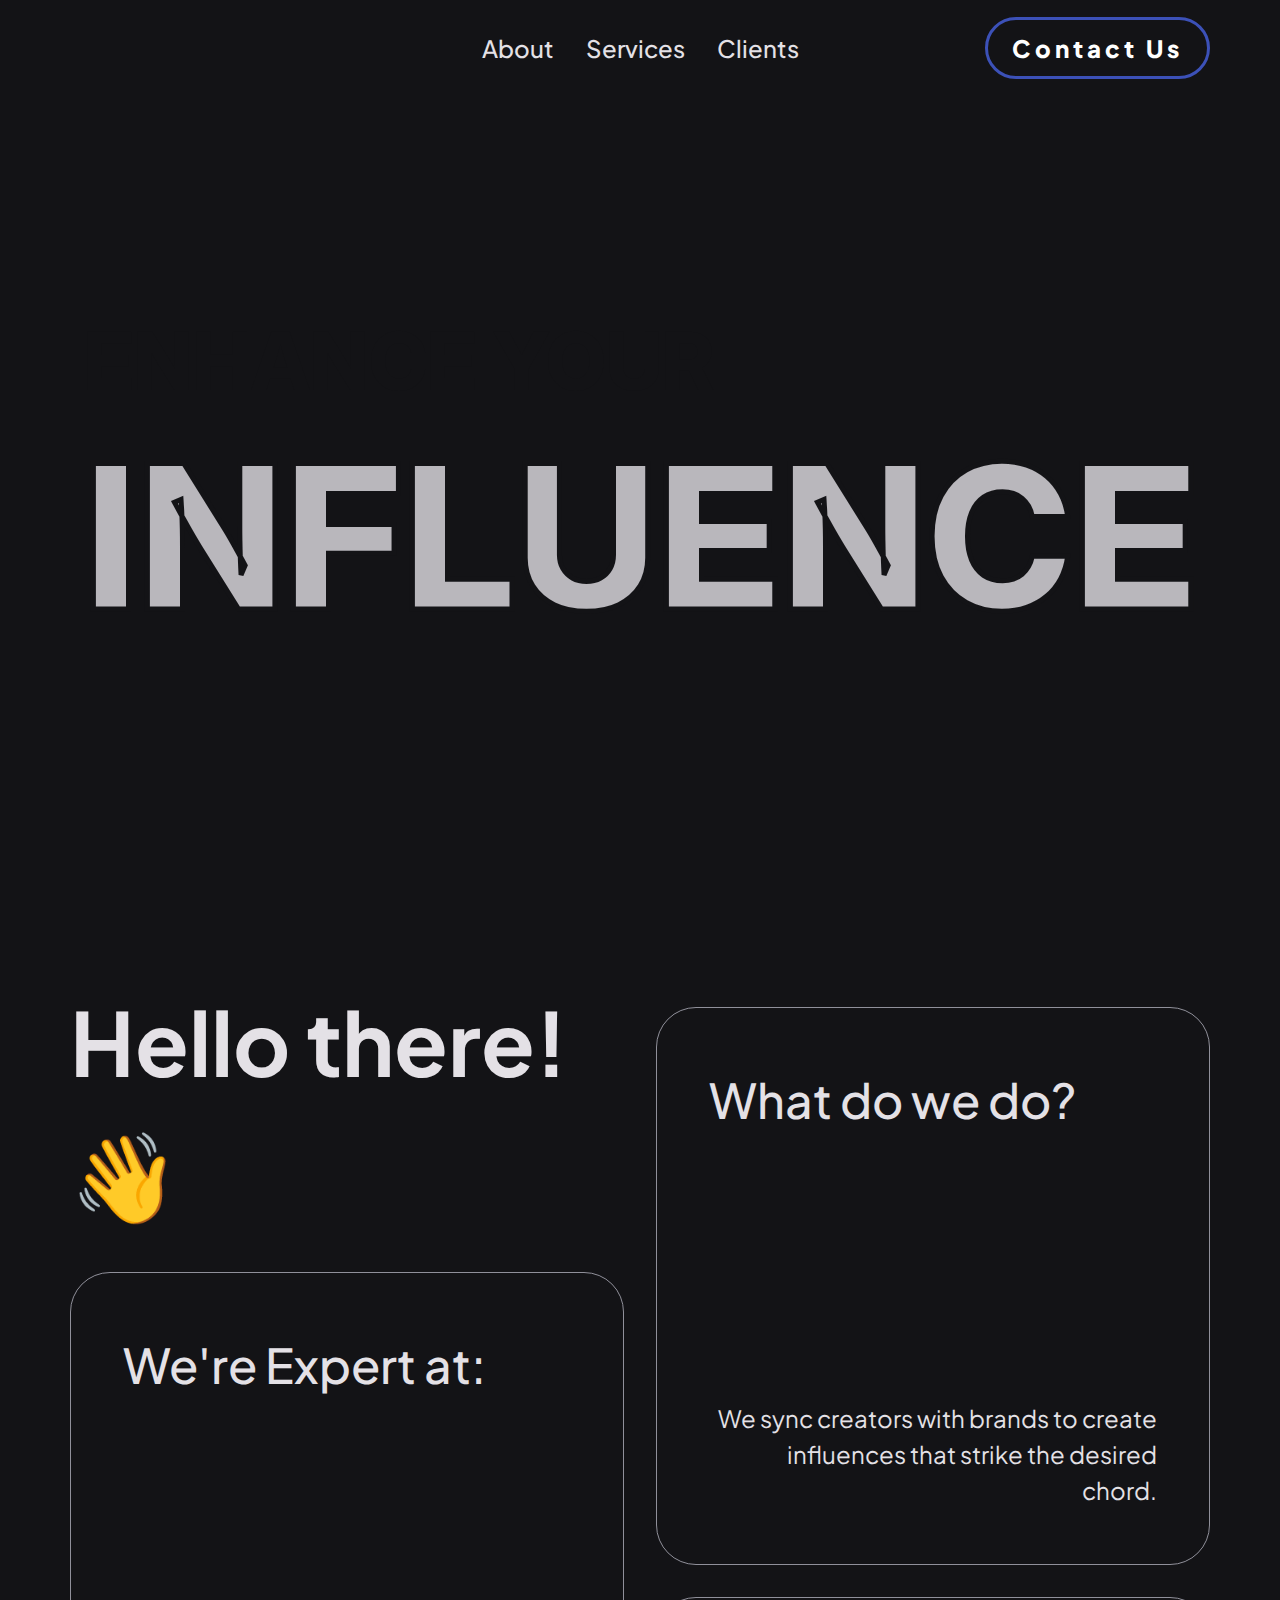
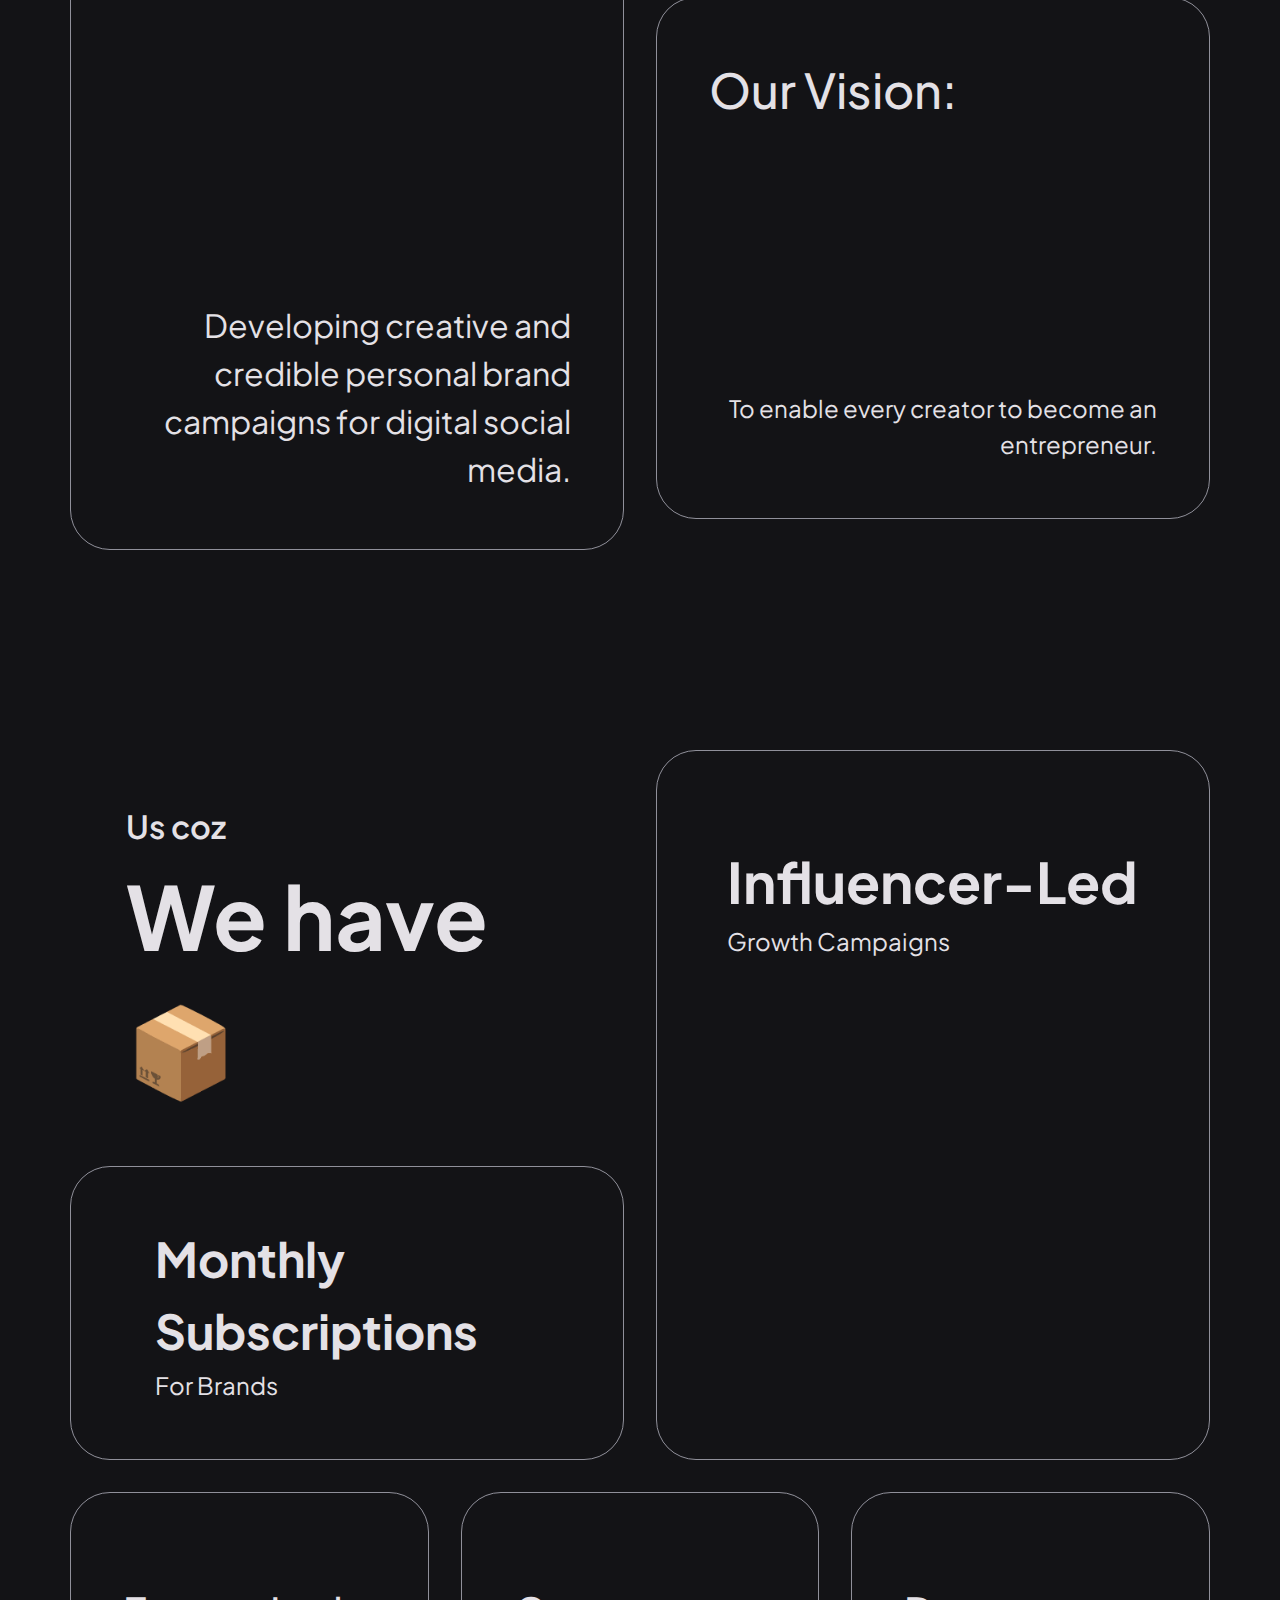
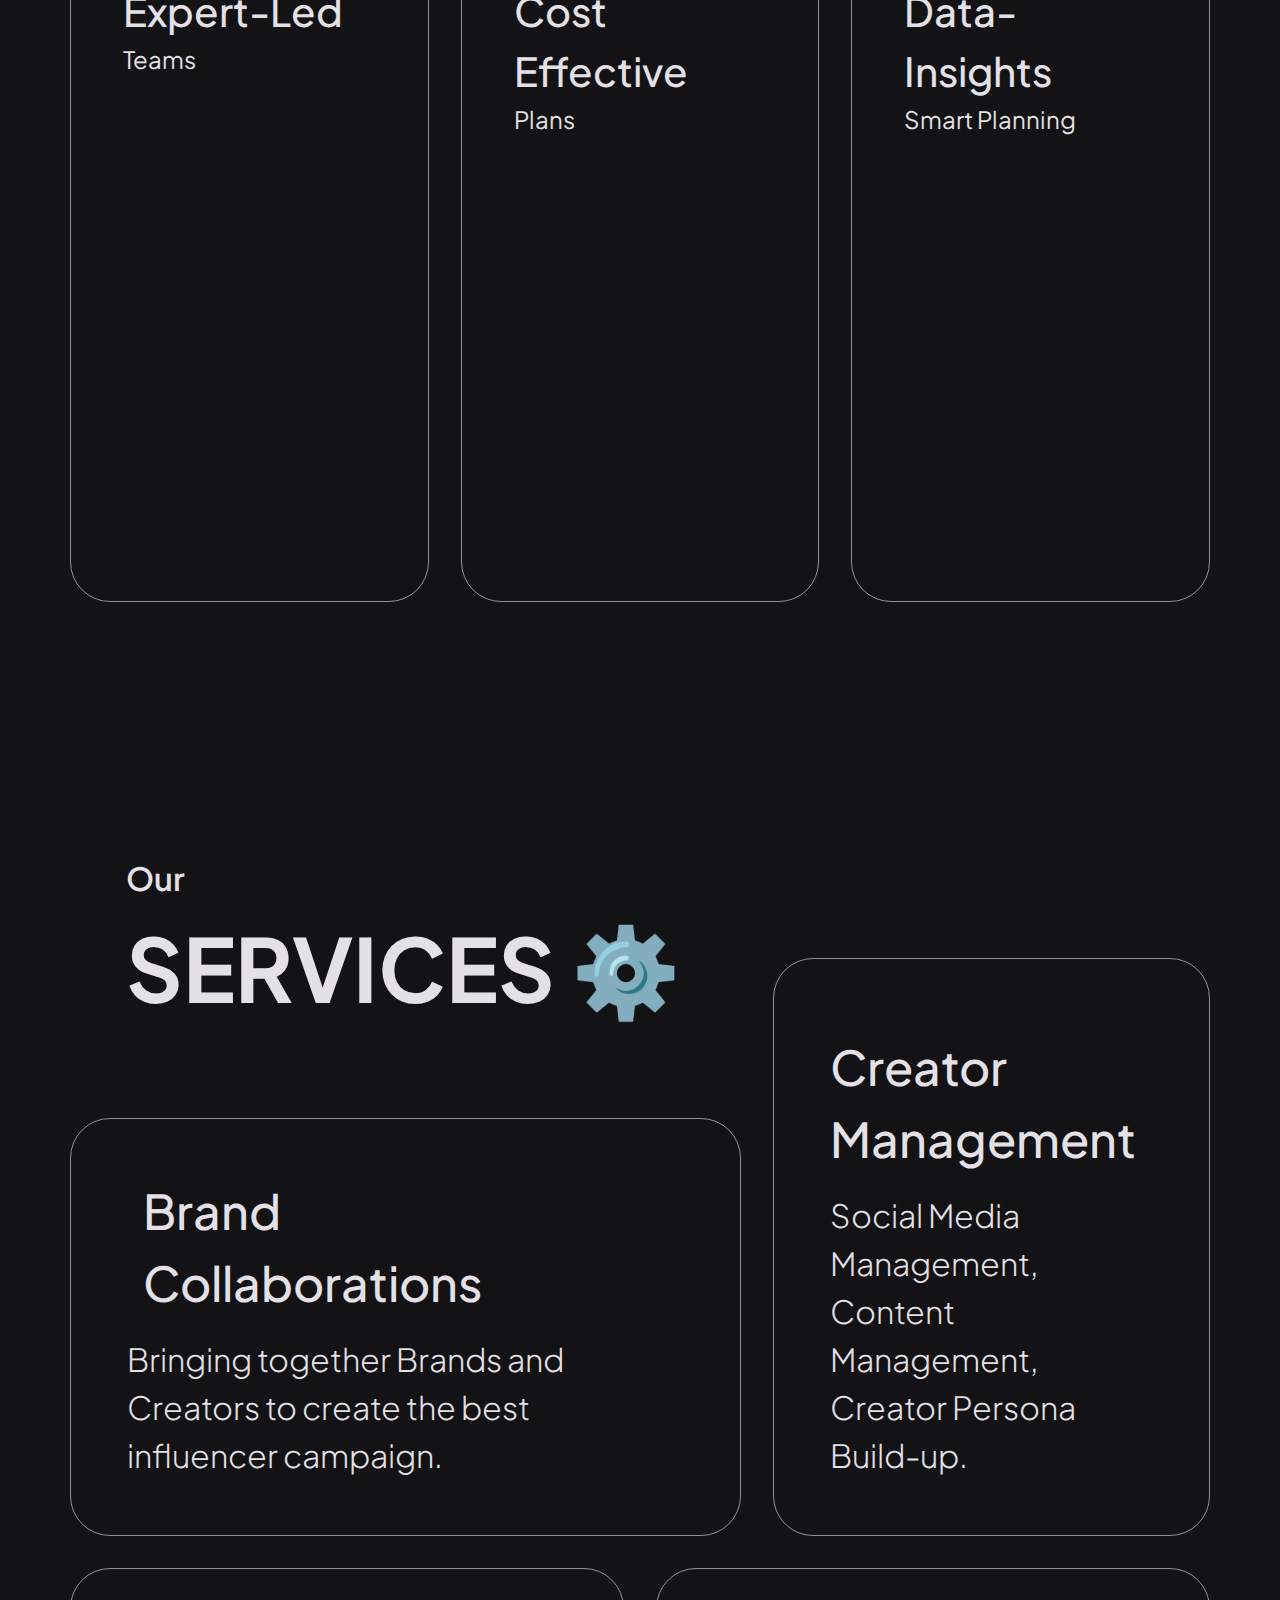
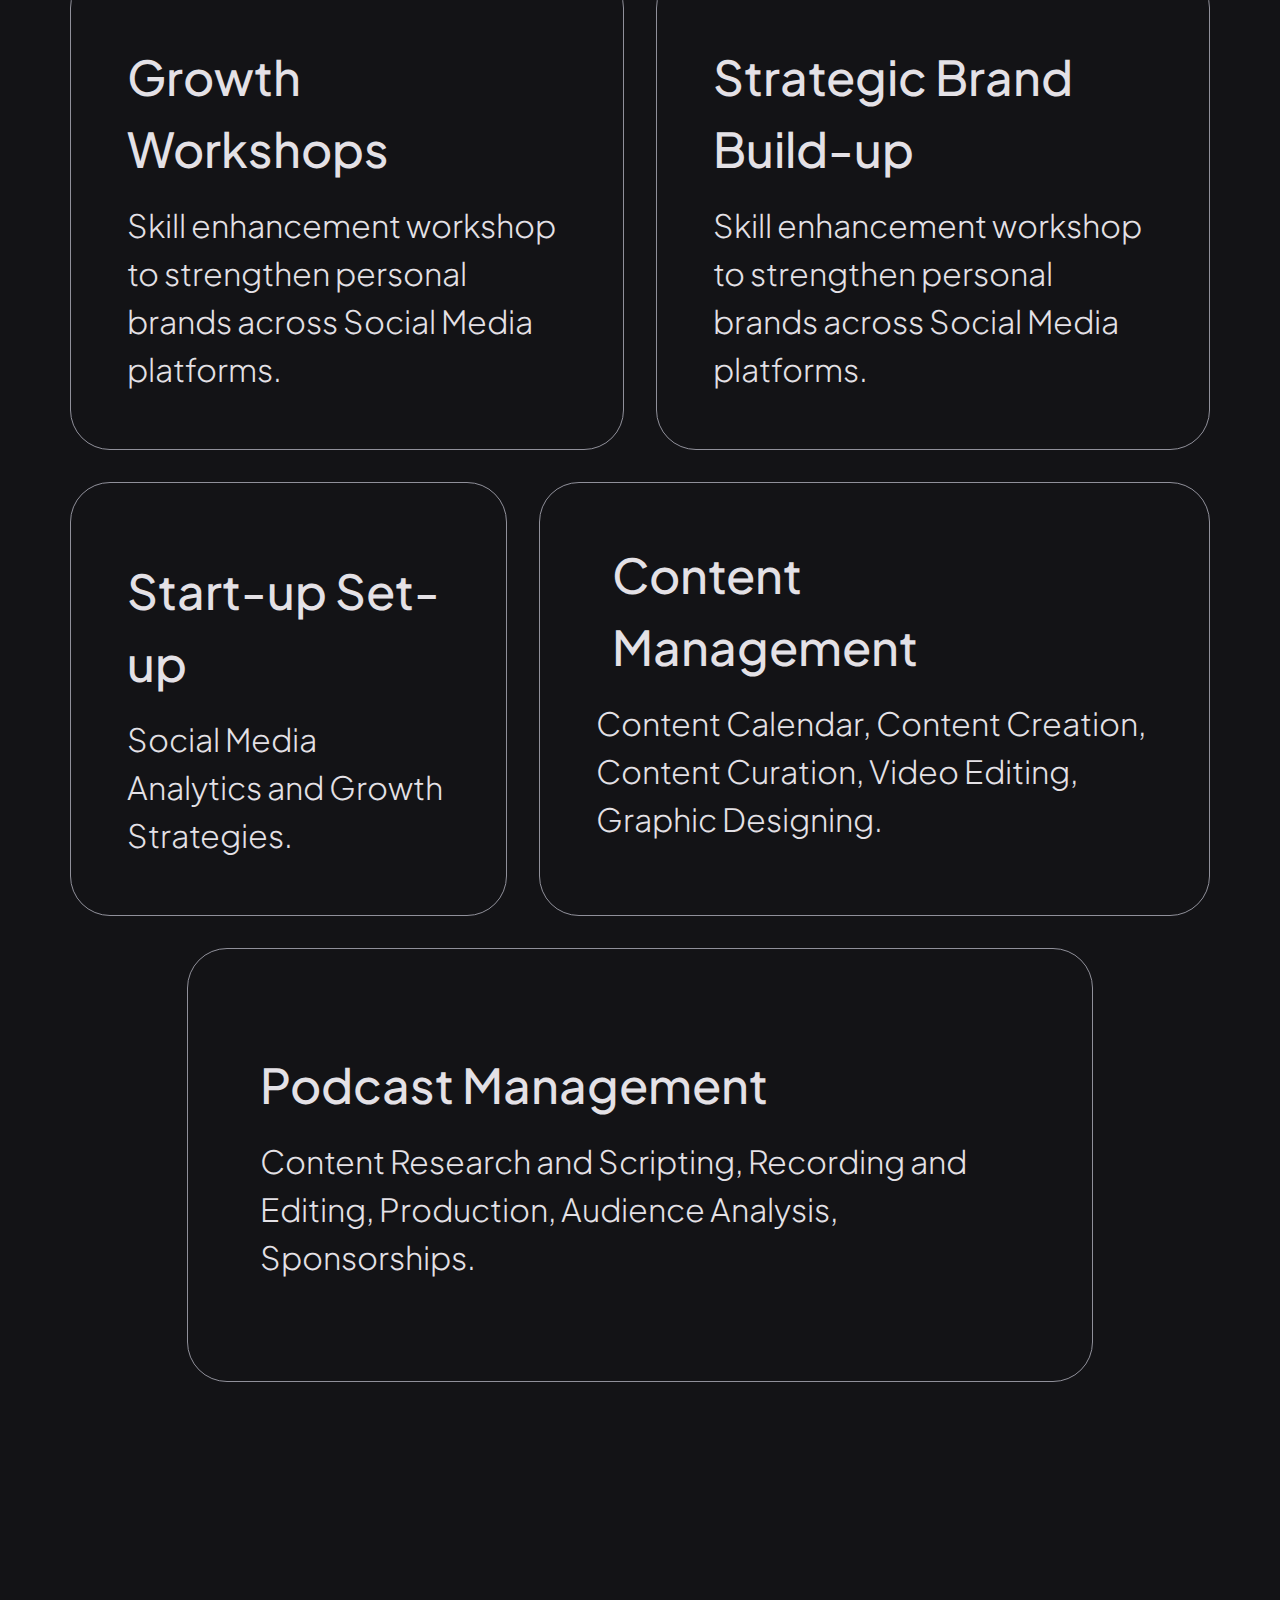
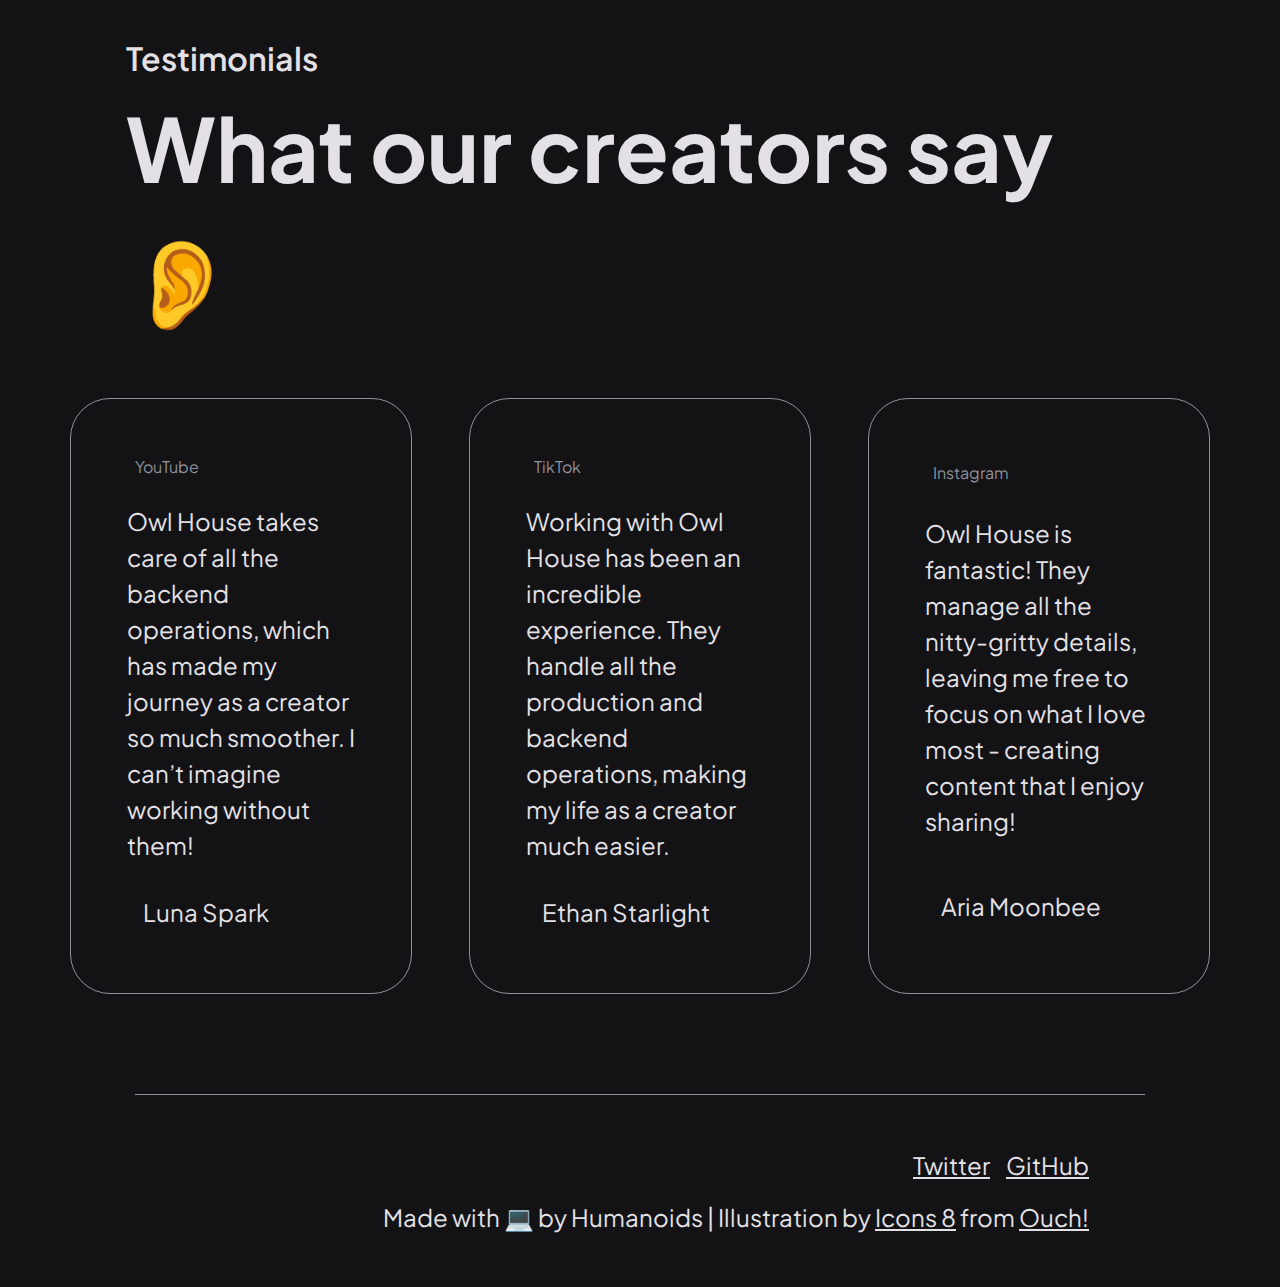
==== index.html @ 89e3c0f2 "more fixes" ====
<!DOCTYPE html>
<html lang="en">

<head>
  <meta charset="UTF-8">
  <meta name="viewport" content="width=device-width, initial-scale=1.0">
  <link rel="preconnect" href="https://fonts.googleapis.com">
  <link rel="preconnect" href="https://fonts.gstatic.com" crossorigin>
  <link href="https://fonts.googleapis.com/css2?family=Inter:wght@800&family=Plus+Jakarta+Sans:wght@200..800&display=swap" rel="stylesheet">
  <link rel="stylesheet" href="style.css">
  <link rel="shortcut icon" href="assets/favicon.png" type="image">
  <title>Owl House Media</title>
</head>

<body>
  <div class="page-container">
    <header>
      <!-- Nav Bar -->
      <nav>
        <section class="wrapper">
          <div class="nav-container">
            <div class="nav-logo-container"><img src="assets/nav-logo.png" alt=""></div>

            <div class="nav-menu-container">
              <p class="nav-menu-item">About</p>
              <p class="nav-menu-item">Services</p>
              <p class="nav-menu-item">Clients</p>
            </div>

            <div class="nav-btn-container">
              <button class="nav-btn type1"><span class="btn-txt">Contact Us</span></button>
            </div>
          </div>
        </section>
      </nav>

      <!-- Hero Section -->
      <div class="hero-wrapper">
        <div class="hero-container">
          <p class="hero-text-overline">ENHANCE YOUR</p>
          <h1 class="hero-text">INFLUENCE</h1>
        </div>
      </div>
    </header>

    <!-- Spacer -->
    <section class="spacer"></section>

    <main>
      <!-- Introduction Section -->
      <section class="wrapper">
        <div class="intro-container">
          <div class="intro-card-column-1">

            <div class="intro-card-wrapper">
              <div class="section-title-wrapper">
                <h2 class="section-heading">Hello there!👋</h2>
              </div>
            </div>

            <div class="intro-card-wrapper">
              <div class="intro-card-container-large">
                <div class="intro-card-heading-wrapper">
                  <h3 class="intro-card-heading">We're Expert at:</h3>
                </div>
                <div class="intro-card-image-wrapper-large"><img src="assets/we-are-expert-at-image.png" alt="" class="intro-card-image"></div>
                <div class="intro-card-text-wrapper">
                  <p class="intro-card-text-large">Developing creative and credible personal brand campaigns for digital social media.</p>
                </div>
              </div>
            </div>
          </div>

          <div class="intro-card-column-2">
            <div class="intro-card-wrapper">
              <div class="intro-card-container">
                <div class="intro-card-heading-wrapper">
                  <h3 class="intro-card-heading">What do we do?</h3>
                </div>
                <div class="intro-card-image-wrapper"><img src="assets/what-do-we-do-image.png" alt="" class="intro-card-image"></div>
                <div class="intro-card-text-wrapper">
                  <p class="intro-card-text">We sync creators with brands to create influences that strike the desired chord.</p>
                </div>
              </div>
            </div>
            <div class="intro-card-wrapper">
              <div class="intro-card-container">
                <div class="intro-card-heading-wrapper">
                  <h3 class="intro-card-heading">Our Vision:</h3>
                </div>
                <div class="intro-card-image-wrapper"><img src="assets/our-vision-image.png" alt="" class="intro-card-image"></div>
                <div class="intro-card-text-wrapper">
                  <p class="intro-card-text">To enable every creator to become an entrepreneur.</p>
                </div>
              </div>
            </div>
          </div>
        </div>
      </section>

      <!-- Spacers -->
      <section class="spacer"></section>
      <section class="spacer"></section>

      <!-- We Provide Section -->
      <section class="wrapper">
        <div class="we-provide-container">
          <div class="we-provide-column">
            <div class="we-provide-card-wrapper" id="we-provide-card-wrapper-1">
              <div class="section-heading-wrapper shw-padding">
                <p class="section-heading-overline">Us coz</p>
                <h2 class="section-heading">We have 📦</h2>
              </div>
            </div>
            <div class="we-provide-card-wrapper" id="we-provide-card-wrapper-2">
              <div class="we-provide-card-container-landscape">
                <div class="we-provide-image-wrapper-small"><img src="assets/calander-image.png" alt=""></div>
                <div class="we-provide-heading-wrapper-landscape">
                  <h3>Monthly <br>Subscriptions</h3>
                  <p>For Brands</p>
                </div>
              </div>
            </div>
          </div>

          <div class="we-provide-card-wrapper" id="we-provide-card-wrapper-3">
            <div class="we-provide-card-container-large">
              <div class="we-provide-image-wrapper-medium"><img src="assets/influencer-led-image.png" alt=""></div>
              <div class="we-provide-heading-wrapper-large">
                <h3 class="we-provide-heading-large">Influencer-Led</h3>
                <p>Growth Campaigns</p>
              </div>
            </div>
          </div>
          <div class="we-provide-card-wrapper" id="we-provide-card-wrapper-4">
            <div class="we-provide-card-container">
              <div class="we-provide-image-wrapper"><img src="assets/expert-led-image.png" alt=""></div>
              <div class="we-provide-heading-wrapper">
                <h3>Expert-Led</h3>
                <p>Teams</p>
              </div>
            </div>
          </div>
          <div class="we-provide-card-wrapper" id="we-provide-card-wrapper-5">
            <div class="we-provide-card-container">
              <div class="we-provide-image-wrapper"><img src="assets/cost-effective-image.png" alt=""></div>
              <div class="we-provide-heading-wrapper">
                <h3>Cost Effective</h3>
                <p>Plans</p>
              </div>
            </div>
          </div>
          <div class="we-provide-card-wrapper" id="we-provide-card-wrapper-6">
            <div class="we-provide-card-container">
              <div class="we-provide-image-wrapper"><img src="assets/data-insights-image.png" alt=""></div>
              <div class="we-provide-heading-wrapper">
                <h3>Data-Insights</h3>
                <p>Smart Planning</p>
              </div>
            </div>
          </div>
        </div>
      </section>

      <!-- Spacer -->
      <section class="spacer"></section>
      <section class="spacer"></section>

      <!-- Services Section -->
      <section class="wrapper">
        <div class="services-container">
          <div class="service-grid-container">

            <div class="grid-item-container-1">

              <div class="section-heading-wrapper shw-padding">
                <p class="section-heading-overline">Our</p>
                <h2 class="section-heading">SERVICES ⚙️</h2>
              </div>

              <div class="service-card-wrapper sc-fit-height">
                <div class="sc-img-heading-wrapper">
                  <div class="service-image-wrapper">
                    <img src="assets/brand-collaborations-image.png" alt="">
                  </div>
                  <h3 class="sc-heading">Brand <br>Collaborations</h3>
                </div>
                <p class="sc-text">Bringing together Brands and Creators to create the best influencer campaign.</p>
              </div>
            </div>

            <div class="grid-item-container-2">
              <div class="service-card-wrapper sc-semi-landscape">
                <div class="service-image-wrapper">
                  <img src="assets/creator-management-image.png" alt="">
                </div>
                <h3 class="sc-heading">Creator <br>Management</h3>
                <p class="sc-text">Social Media Management, Content Management, Creator Persona Build-up.</p>
              </div>
            </div>

            <div class="grid-item-container-3">
              <div class="service-card-wrapper">
                <div class="service-image-wrapper">
                  <img src="assets/growth-workshop-image.png" alt="">
                </div>
                <h3 class="sc-heading">Growth Workshops</h3>
                <p class="sc-text">Skill enhancement workshop to strengthen personal brands across Social Media
                  platforms.</p>
              </div>
            </div>

            <div class="grid-item-container-4">
              <div class="service-card-wrapper">
                <div class="service-image-wrapper">
                  <img src="assets/strategic-brand-image.png" alt="">
                </div>
                <h3 class="sc-heading">Strategic Brand <br>Build-up</h3>
                <p class="sc-text">Skill enhancement workshop to strengthen personal brands across Social Media
                  platforms.</p>
              </div>
            </div>

            <div class="grid-item-container-5">
              <div class="service-card-wrapper">
                <div class="service-image-wrapper">
                  <img src="assets/start-up-set-up-image.png" alt="">
                </div>
                <h3 class="sc-heading">Start-up Set-up</h3>
                <p class="sc-text">Social Media Analytics and Growth Strategies.</p>
              </div>
            </div>

            <div class="grid-item-container-6">
              <div class="service-card-wrapper">
                <div class="sc-img-heading-wrapper">
                  <div class="service-image-wrapper">
                    <img src="assets/content-management-image.png" alt="">
                  </div>
                  <h3 class="sc-heading">Content <br>Management</h3>
                </div>
                <p class="sc-text">Content Calendar, Content Creation, Content Curation, Video Editing, Graphic
                  Designing.</p>
              </div>
            </div>

            <div class="grid-item-container-7">
              <div class="service-card-wrapper sc-landscape-card">
                <div class="service-image-wrapper sc-landscape-grid-item">
                  <img src="assets/podcast-management-image.png" alt="">
                </div>
                <div class="sc-text-wrapper">
                  <h3 class="sc-heading">Podcast Management</h3>
                  <p class="sc-text">Content Research and Scripting, Recording and Editing, Production, Audience
                    Analysis, Sponsorships.</p>
                </div>
              </div>
            </div>

          </div>
        </div>
      </section>

      <!-- Spacer -->
      <section class="spacer"></section>
      <section class="spacer"></section>

      <!-- Testimonials Section -->
      <section class="wrapper">
        <div class="testimonial-container">
          <div class="section-heading-wrapper shw-padding">
            <p class="section-heading-overline">Testimonials</p>
            <h2 class="section-heading">What our creators say 👂</h2>
          </div>

          <div class="testimonial-card-container">

            <div class="testimonial-card-wrapper">
              <div class="testimonial-platform-container">
                <div class="test-plat-img-container">
                  <img src="assets/youtube-icon.png" alt="">
                </div>
                <p>YouTube</p>
              </div>
              <div class="testimonial-text-wrapper">
                <p>Owl House takes care of all the backend operations, which has made my journey as a creator so much smoother. I can’t imagine working without them!</p>
              </div>
              <div class="creator-wrapper">
                <div class="creator-img-wrapper">
                  <img src="assets/luna-image.png" alt="">
                </div>
                <p>Luna Spark</p>
              </div>
            </div>

            <div class="testimonial-card-wrapper">
              <div class="testimonial-platform-container">
                <div class="test-plat-img-container">
                  <img src="assets/tik-tok-icon.png" alt="">
                </div>
                <p>TikTok</p>
              </div>
              <div class="testimonial-text-wrapper">
                <p>Working with Owl House has been an incredible experience. They handle all the production and backend operations, making my life as a creator much easier.</p>
              </div>
              <div class="creator-wrapper">
                <div class="creator-img-wrapper">
                  <img src="assets/eathn-image.png" alt="">
                </div>
                <p>Ethan Starlight</p>
              </div>
            </div>

            <div class="testimonial-card-wrapper">
              <div class="testimonial-platform-container">
                <div class="test-plat-img-container">
                  <img src="assets/instagram-icon.png" alt="">
                </div>
                <p>Instagram</p>
              </div>
              <div class="testimonial-text-wrapper">
                <p>Owl House is fantastic! They manage all the nitty-gritty details, leaving me free to focus on what I love most - creating content that I enjoy sharing!</p>
              </div>
              <div class="creator-wrapper">
                <div class="creator-img-wrapper">
                  <img src="assets/aria-image.png" alt="">
                </div>
                <p>Aria Moonbee</p>
              </div>
            </div>
          </div>
        </div>
      </section>
    </main>

    <!-- Spacer -->
    <section class="spacer"></section>

    <footer>
      <section class="wrapper">
        <div class="footer-container">

          <div class="footer-content">
            <img src="assets/footer-logo.png" alt="">
            <div class="footer-contact">
              <a href="" class="footer-contact-links" target="_blank" rel="noopener">Twitter</a>
              <a href="" class="footer-contact-links" target="_blank" rel="noopener">GitHub</a>
            </div>
          </div>

          <div class="footer-notes">
            <p class="foot-notes-text">Made with 💻 by Humanoids | Illustration by <a href="https://icons8.com/illustrations/author/zD2oqC8lLBBA" class="footer-contact-links" target="_blank" rel="noopener">Icons 8</a> from <a href="https://icons8.com/illustrations" class="footer-contact-links" target="_blank" rel="noopener">Ouch!</a></p>
          </div>

        </div>
      </section>
    </footer>
  </div>
</body>

</html>
---- style.css ----
/* 1. Use a more-intuitive box-sizing model. */
*,
*::before,
*::after {
  box-sizing: border-box;
}

/* 2. Remove default margin and padding */
* {
  margin: 0;
  padding: 0;
}

/* Typographic tweaks!
  3. Add accessible line-height
  4. Improve text rendering
*/
body {
  line-height: 1.5;
  -webkit-font-smoothing: antialiased;
}

/* 5. Improve media defaults */
img,
picture,
video,
canvas,
svg {
  display: block;
  max-width: 100%;
}

/* 6. Remove built-in form typography styles */
input,
button,
textarea,
select {
  font: inherit;
}

/* 7. Avoid text overflows */
p,
h1,
h2,
h3,
h4,
h5,
h6 {
  overflow-wrap: break-word;
}

/* 8. Create a root stacking context */
#root,
#__next {
  isolation: isolate;
}

/* Variable Declaration */
:root {
  --text: #e4e1e6;
  --background: #131316;
  --cardClr: #1b1b1f;
  --outline: #90909a;
  --primary-color: #3c51b8;
}

body {
  display: flex;
  font-family: "Plus Jakarta Sans", system-ui, sans-serif;
  font-optical-sizing: auto;
  font-weight: 400;
  font-size: 1.5rem;
  font-style: normal;
  text-wrap: wrap;
  color: var(--text);
  background-color: var(--background);
}

div,
section {
  display: flex;
  flex-wrap: wrap;
}

.page-container {
  max-width: 1440px;
  flex-direction: column;
  align-content: center;
  margin: 0 auto;
}

.wrapper {
  padding: 0 70px 0 70px;
  width: 100%;
  max-width: 1440px;
  flex-wrap: nowrap;
  justify-content: center;
}

/* Nav Styles */
.nav-container {
  width: 100%;
  height: 96px;
  flex-wrap: nowrap;
  justify-content: space-between;
}

.nav-logo-container {
  width: 100%;
  align-content: center;
}

.nav-menu-container {
  width: 100%;
  justify-content: center;
  align-content: center;
  gap: 32px;
}

.nav-menu-container>p {
  font-weight: 500;
}

.nav-btn-container {
  width: 100%;
  align-content: center;
  justify-content: end;
}

/* nav btn styles and interactions */
.nav-btn {
  padding: 10px 24px 10px 24px;
  position: relative;
  background-color: transparent;
  cursor: pointer;
  border: 3px solid var(--primary-color);
  overflow: hidden;
  border-radius: 50px;
  color: #ffffff;
  transition: all 0.5s ease-in-out;
}

.btn-txt {
  z-index: 1;
  font-weight: 800;
  letter-spacing: 4px;
}

.type1::after {
  content: "";
  position: absolute;
  left: 0;
  top: 0;
  transition: all 0.5s ease-in-out;
  background-color: var(--primary-color);
  border-radius: 30px;
  visibility: hidden;
  height: 10px;
  width: 10px;
  z-index: -1;
}

.nav-btn:hover {
  box-shadow: 1px 1px 200px #252525;
  color: #ffffff;
  border: 3px solid var(--primary-color);
}

.type1:hover::after {
  visibility: visible;
  transform: scale(100) translateX(2px);
}

/* Hero Styles */

.hero-wrapper,
.hero-container {
  width: 100%;
  height: clamp(600px, 950px, calc(100vh - 120px));
}

.hero-wrapper {
  position: relative;
  background-image: url(assets/hero-image.png);
  background-repeat: no-repeat;
}

.hero-container {
  position: absolute;
  align-content: center;
  justify-content: center;
  flex-direction: column;
  text-align: left;
}

.hero-container-img {
  position: absolute;
  justify-content: center;
  align-content: flex-start;
}

.hero-text-overline {
  font-family: "Inter", sans-serif;
  font-optical-sizing: auto;
  font-weight: 800;
  font-style: normal;
  font-variation-settings: "slnt" 0;
  font-size: 5rem;
  line-height: 1.25;
  color: var(--background);
}

.hero-text {
  font-family: "Inter", sans-serif;
  font-optical-sizing: auto;
  font-weight: 800;
  font-style: normal;
  font-variation-settings: "slnt" 0;
  font-size: 12.5rem;
  line-height: 1.25;
  color: rgba(228, 225, 230, 0.8);
  -webkit-text-stroke: 5px var(--background);
}

/* Section Heading Styles */
.section-heading-wrapper {
  flex-direction: column;
}

.shw-padding{
  padding: 52px 56px;
}

.section-heading-overline {
  font-size: 2rem;
  font-weight: 600;
}

.section-heading {
  font-size: 5.5rem;
  font-weight: 700;
}

/* Spacer Styles */
.spacer {
  width: 100%;
  height: 6.25rem;
}

/* Intro Cards */
.intro-container {
  display: grid;
  width: 100%;
  grid-template-columns: repeat(2, 1fr);
  gap: 32px;
}

.intro-card-column-1 {
  flex-direction: column;
  justify-content: flex-end;
  gap: 32px;
}

.intro-card-column-2 {
  flex-direction: column;
  justify-content: center;
  gap: 32px;
}

.intro-card-container {
  flex-direction: column;
  align-items: center;
  padding: 56px 52px;
  border-radius: 40px;
  border: 1px solid var(--outline);
  gap: 32px;
}

.intro-card-heading {
  font-size: 3rem;
  font-weight: 500;
}

.intro-card-image-wrapper {
  width: 306px;
  height: 200px;
}

.intro-card-heading-wrapper {
  width: 100%;
}

.intro-card-text {
  text-align: end;
}

.intro-card-container-large {
  flex-direction: column;
  align-items: center;
  padding: 56px 52px;
  border-radius: 40px;
  border: 1px solid var(--outline);
  gap: 100px;
}

.intro-card-image-wrapper-large {
  width: 306px;
  height: 300px;
}

.intro-card-text-large {
  font-size: 2rem;
  text-align: end;
}

/* We Provide Sections */

.we-provide-container {
  display: grid;
  grid-template-columns: repeat(6, 1fr);
  grid-template-rows: repeat(2, 1fr);
  gap: 32px;
}

.we-provide-column {
  grid-column: 1/4;
  grid-row: 1/2;
}

#we-provide-card-wrapper-3 {
  grid-column: 4/7;
  grid-row: 1/2;
}

#we-provide-card-wrapper-4 {
  grid-column: 1/3;
  grid-row: 2/3;
}

#we-provide-card-wrapper-5 {
  grid-column: 3/5;
  grid-row: 2/3;
}

#we-provide-card-wrapper-6 {
  grid-column: 5/7;
  grid-row: 2/3;
}

.we-provide-card-wrapper {
  width: 100%;
}

.we-provide-card-container {
  width: 100%;
  flex-direction: column;
  align-items: flex-start;
  padding: 56px 52px;
  border-radius: 40px;
  border: 1px solid var(--outline);
  gap: 32px;
}

.we-provide-card-container-large {
  width: 100%;
  flex-direction: column;
  align-items: center;
  padding: 56px 52px;
  border-radius: 40px;
  border: 1px solid var(--outline);
  gap: 32px;
}
.we-provide-heading-large {
  font-size: 3.5rem;
}

.we-provide-card-container-landscape {
  width: 100%;
  align-items: center;
  padding: 56px 52px;
  border-radius: 40px;
  border: 1px solid var(--outline);
  gap: 32px;
}

.we-provide-image-wrapper {
  width: 100%;
  justify-content: center;
}

.we-provide-heading-wrapper {
  flex-direction: column;
}

.we-provide-heading-wrapper>h3 {
  font-size: 2.5rem;
  font-weight: 500;
}

.we-provide-heading-wrapper-landscape {
  flex-direction: column;
}

.we-provide-heading-wrapper-landscape>h3 {
  font-size: 3rem;
}

.we-provide-heading-wrapper-landscape {
  flex-direction: column;
}

.we-provide-heading-wrapper-large {
  flex-direction: column;
}

.service-grid-container {
  display: grid;
  width: 100%;
  grid-template-columns: repeat(10, 1fr);
  grid-template-rows: repeat(4, auto);
  gap: 32px;
}

.grid-item-container-1 {
  grid-column: 1 / 7;
  grid-row: 1/2;
  gap: 32px;
  align-content: flex-end;
}

.grid-item-container-2 {
  grid-column: 7/11;
  grid-row: 1/2;
  align-content: flex-end;
}

.grid-item-container-3 {
  grid-column: 1/6;
  grid-row: 2/3;
}

.grid-item-container-4 {
  grid-column: 6/11;
  grid-row: 2/3;
}

.grid-item-container-5 {
  grid-column: 1/5;
  grid-row: 3/4;
}

.grid-item-container-6 {
  grid-column: 5/11;
  grid-row: 3/4;
}

.grid-item-container-7 {
  grid-column: 2/10;
  grid-row: 4/5;
  width: 100%;
}

.service-card-wrapper {
  flex-direction: column;
  padding: 56px;
  border: 1px solid var(--outline);
  border-radius: 40px;
  gap: 16px;
}

.sc-fit-height {
  height: max-content;
}

.sc-landscape-card {
  display: grid;
  grid-template-columns: repeat(2, auto);
  align-items: center;
  padding: 100px 56px;
}

.sc-landscape-grid-item{
  width: max-content;
  max-height: 250px;
  display: flex;
}

.sc-img-heading-wrapper {
  gap: 16px;
  align-items: flex-end;
}

.sc-text-wrapper {
  flex-grow: 1;
  gap: 16px;
}

.sc-heading {
  font-size: 3rem;
  font-weight: 500;
}

.sc-text {
  font-size: 2rem;
  font-weight: 300;
}

/* Testimonials */
.testimonial-card-container {
  justify-content: space-between;
}

.testimonial-card-wrapper {
  width: 30%;
  padding: 56px;
  border: 1px solid var(--outline);
  border-radius: 40px;
  gap: 24px;
}

.testimonial-platform-container {
  align-items: center;
  gap: 8px;
}

.testimonial-platform-container > p {
  font-size: 1rem;
  color: var(--outline);
}

.test-plat-img-container {
  height: 20px;
}

.creator-wrapper {
  align-items: center;
  gap: 16px;
}

.creator-img-wrapper {
  height: 50px;
}

/* Footer */
.footer-container {
  padding: 52px 56px;
  border-top: 1px solid var(--outline);
  gap: 16px;
}

.footer-content {
  width: 100%;
  justify-content: space-between;
  align-items: center;
}

.footer-contact {
  gap: 16px;
}

.footer-contact-links {
  font-size: 1.5rem;
  color: var(--text);
}

.footer-notes {
  width: 100%;
  justify-content: flex-end;
}

.footer-notes-text {
  font-size: 1rem;
}
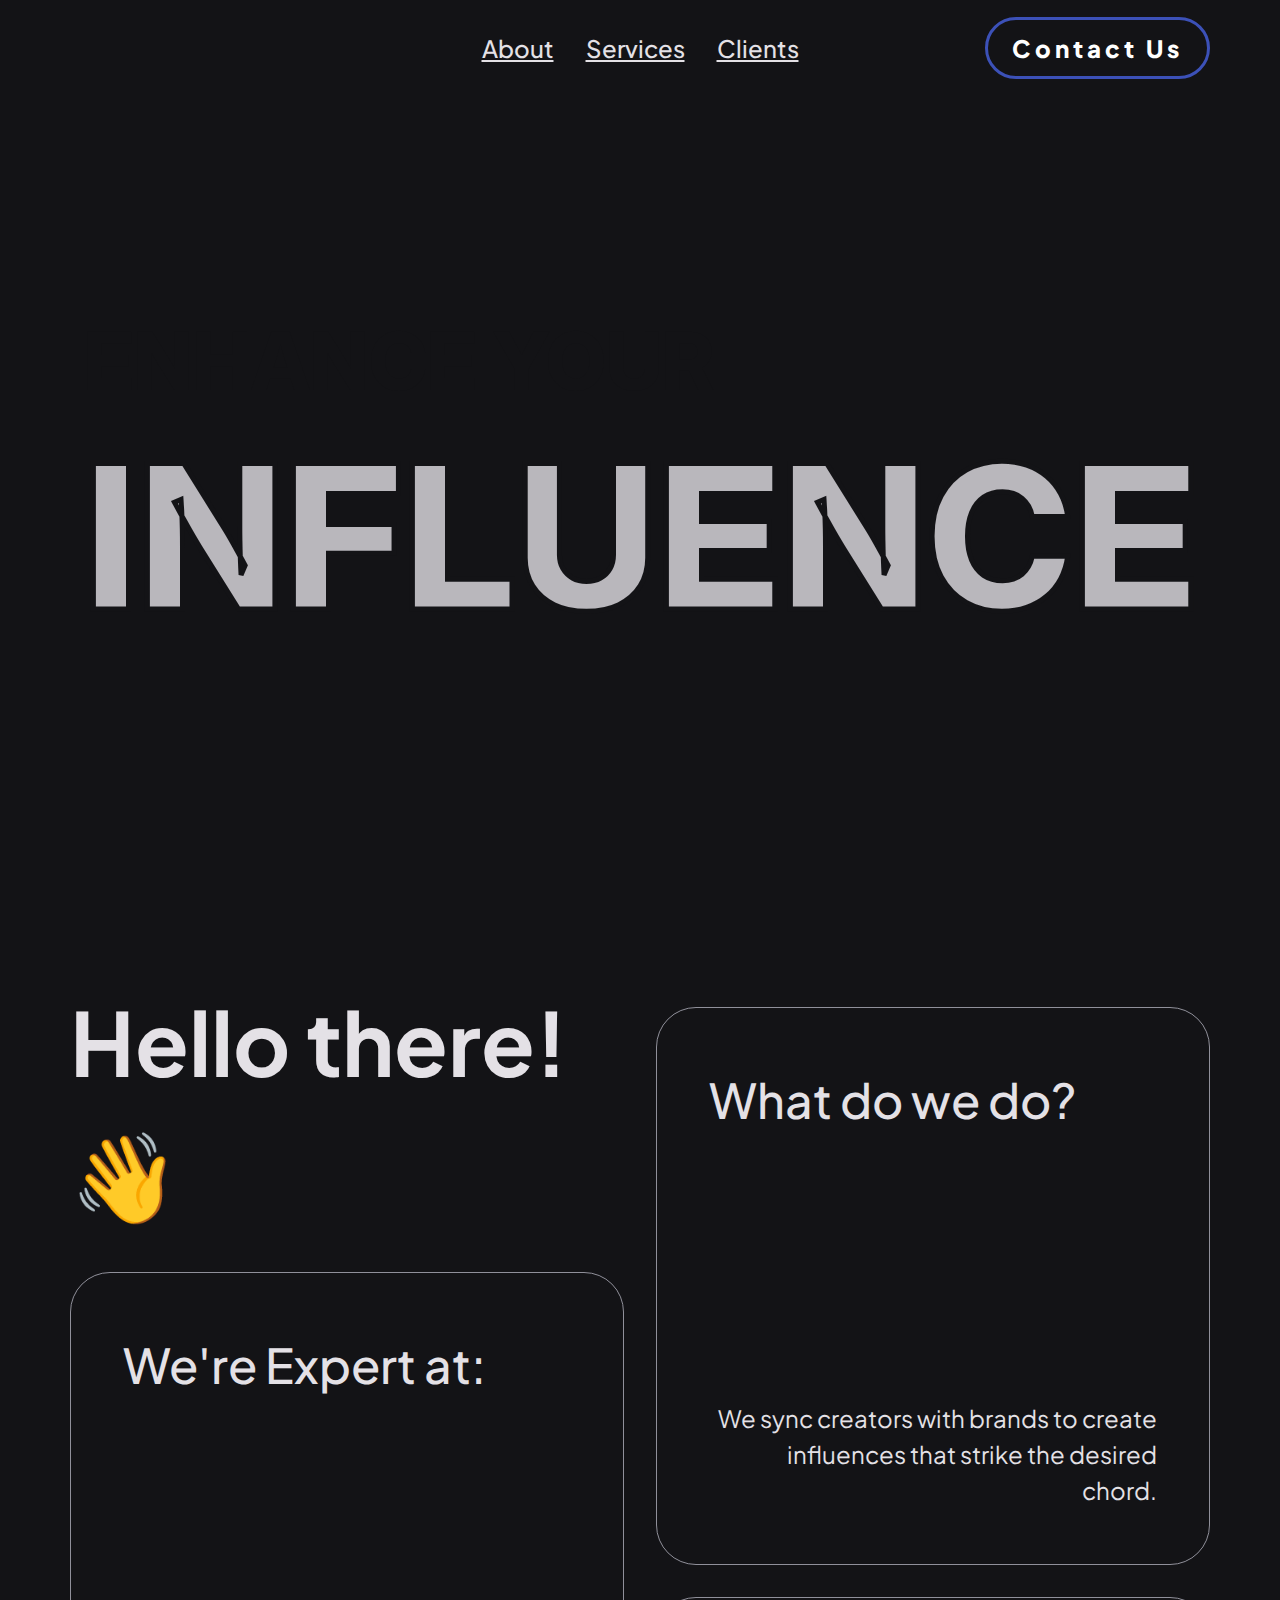
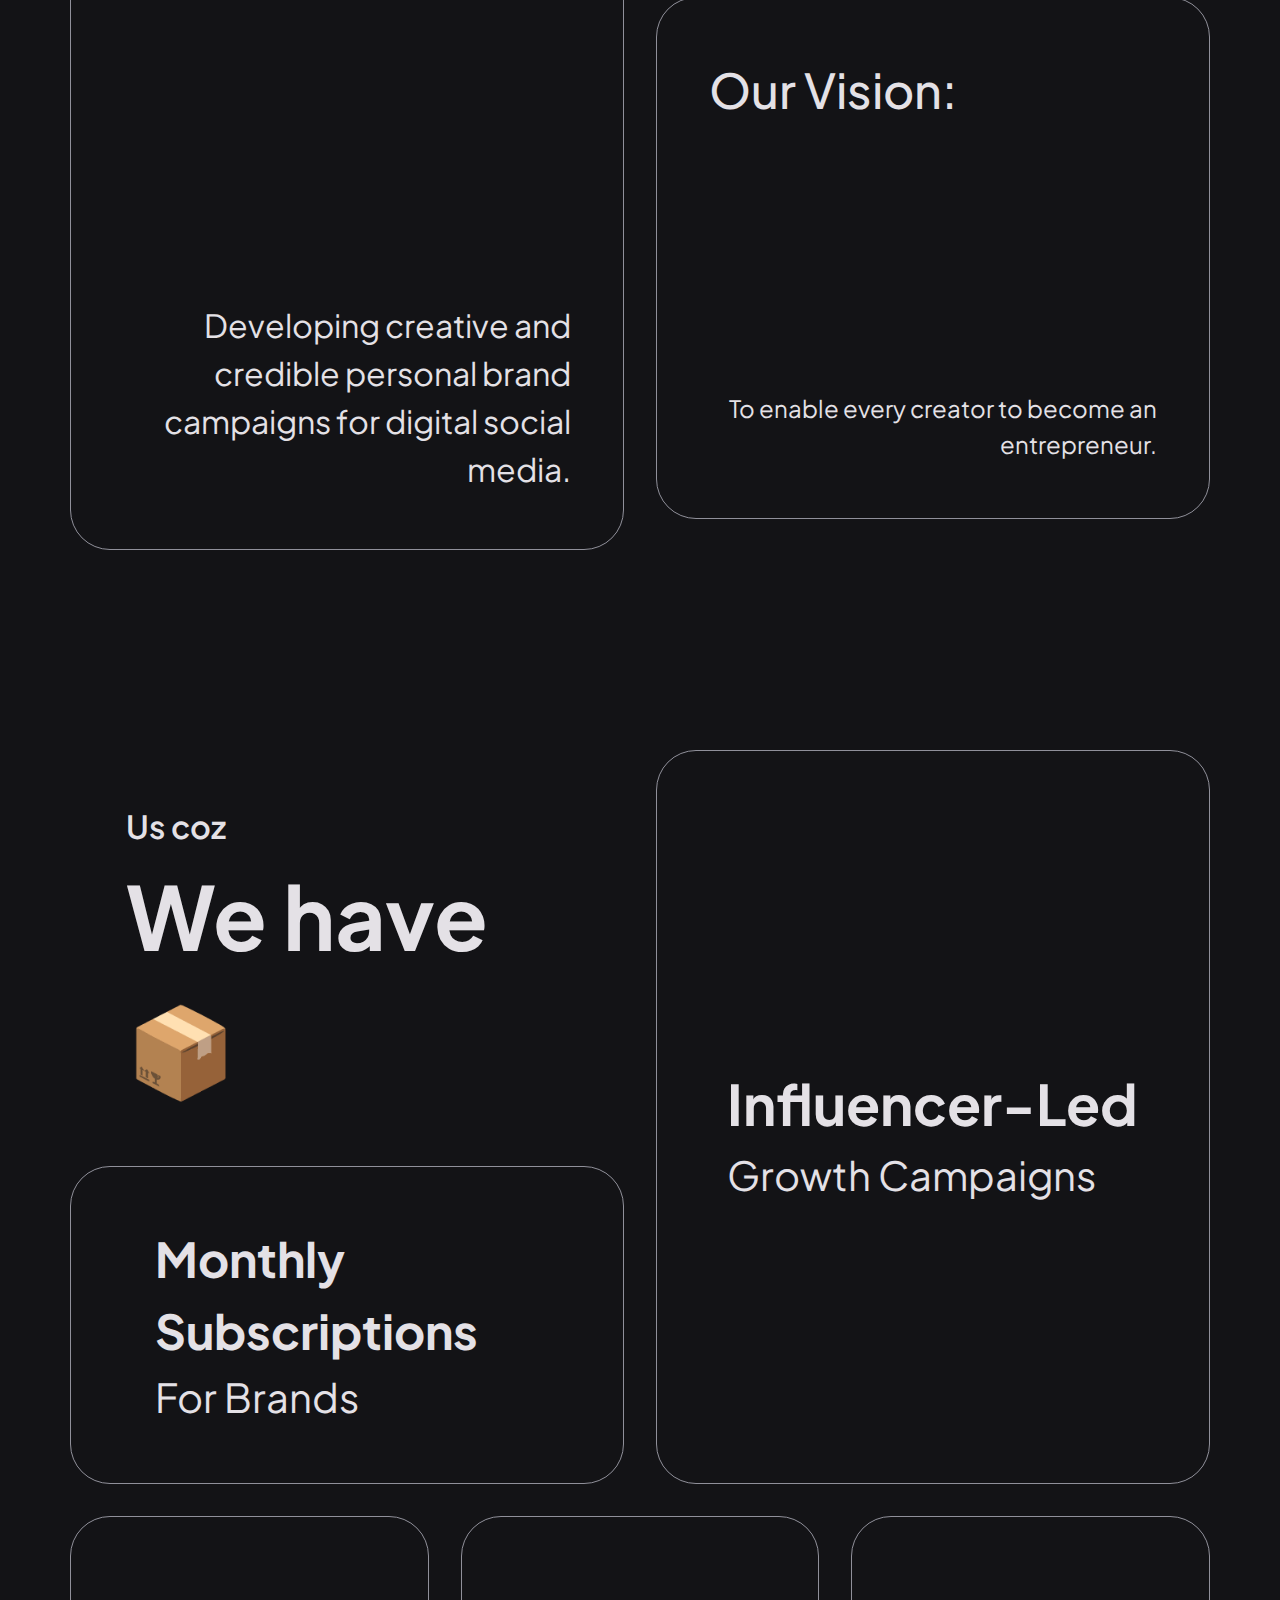
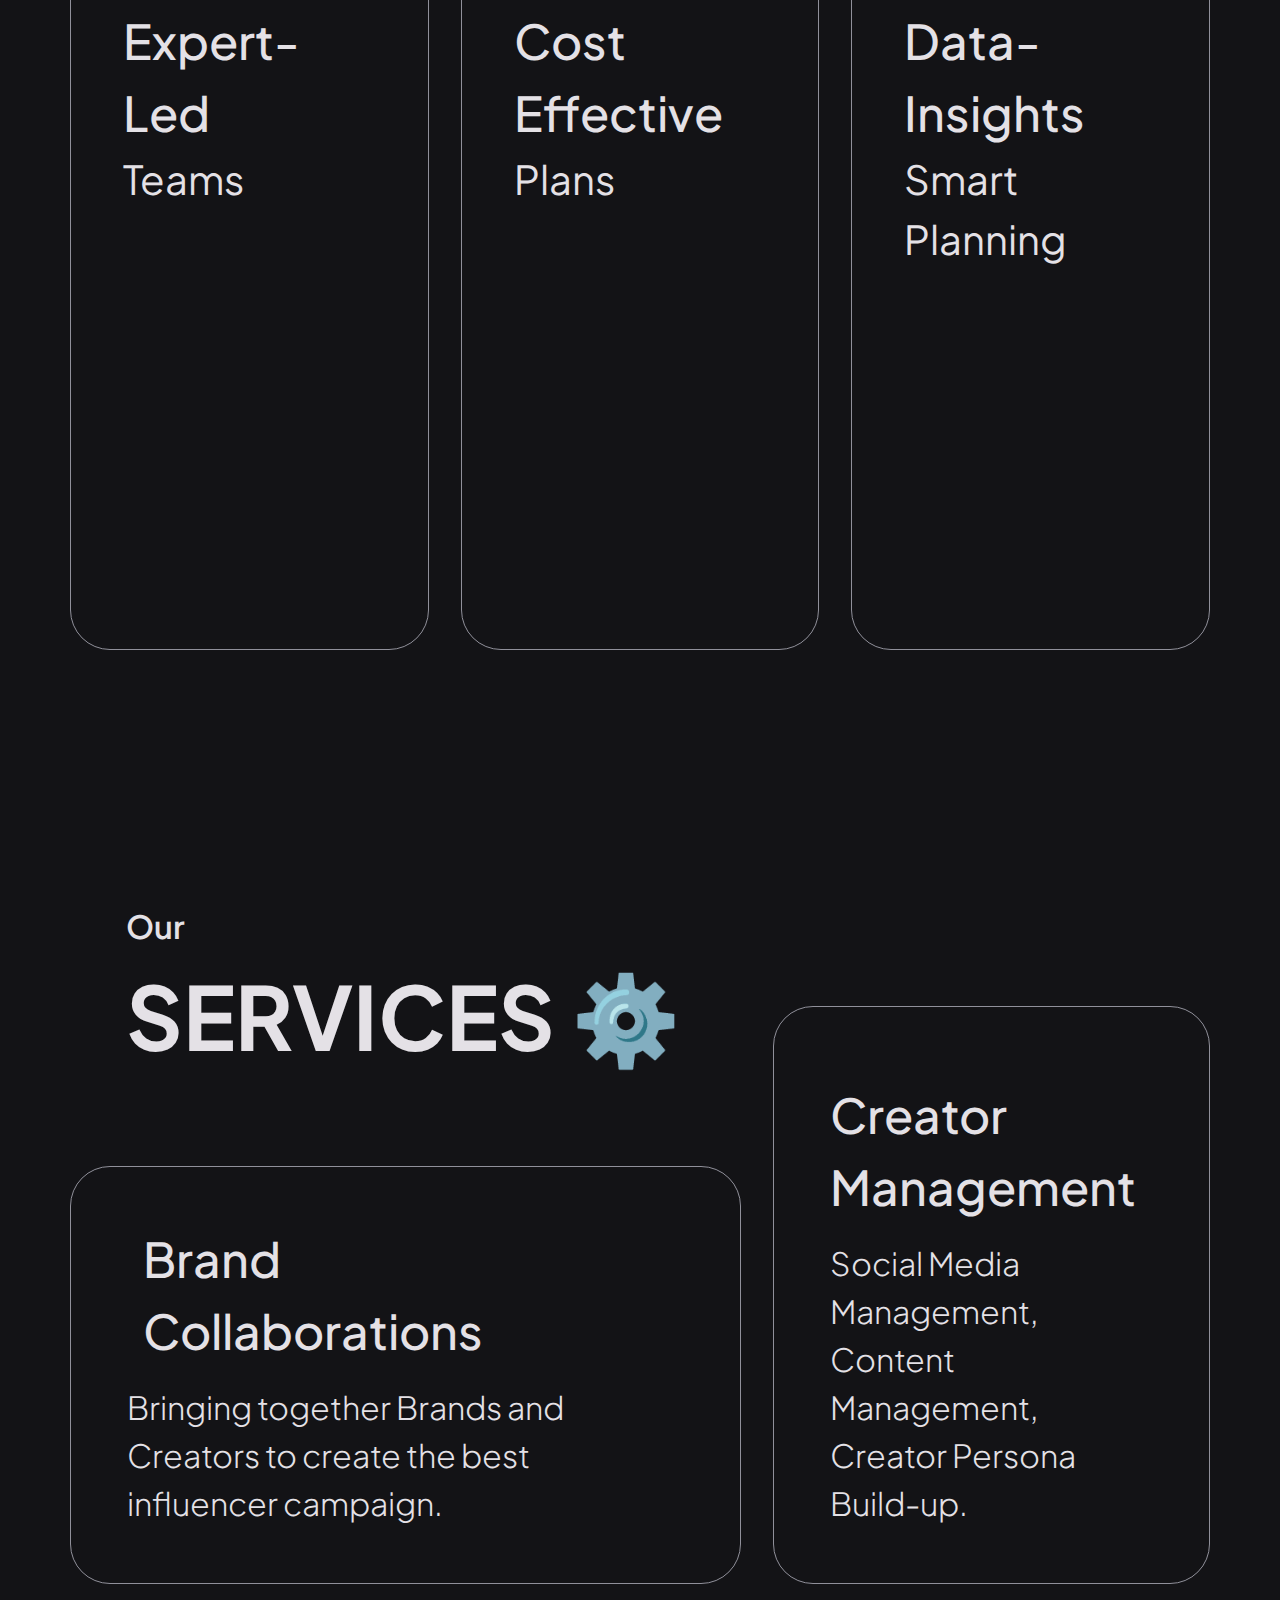
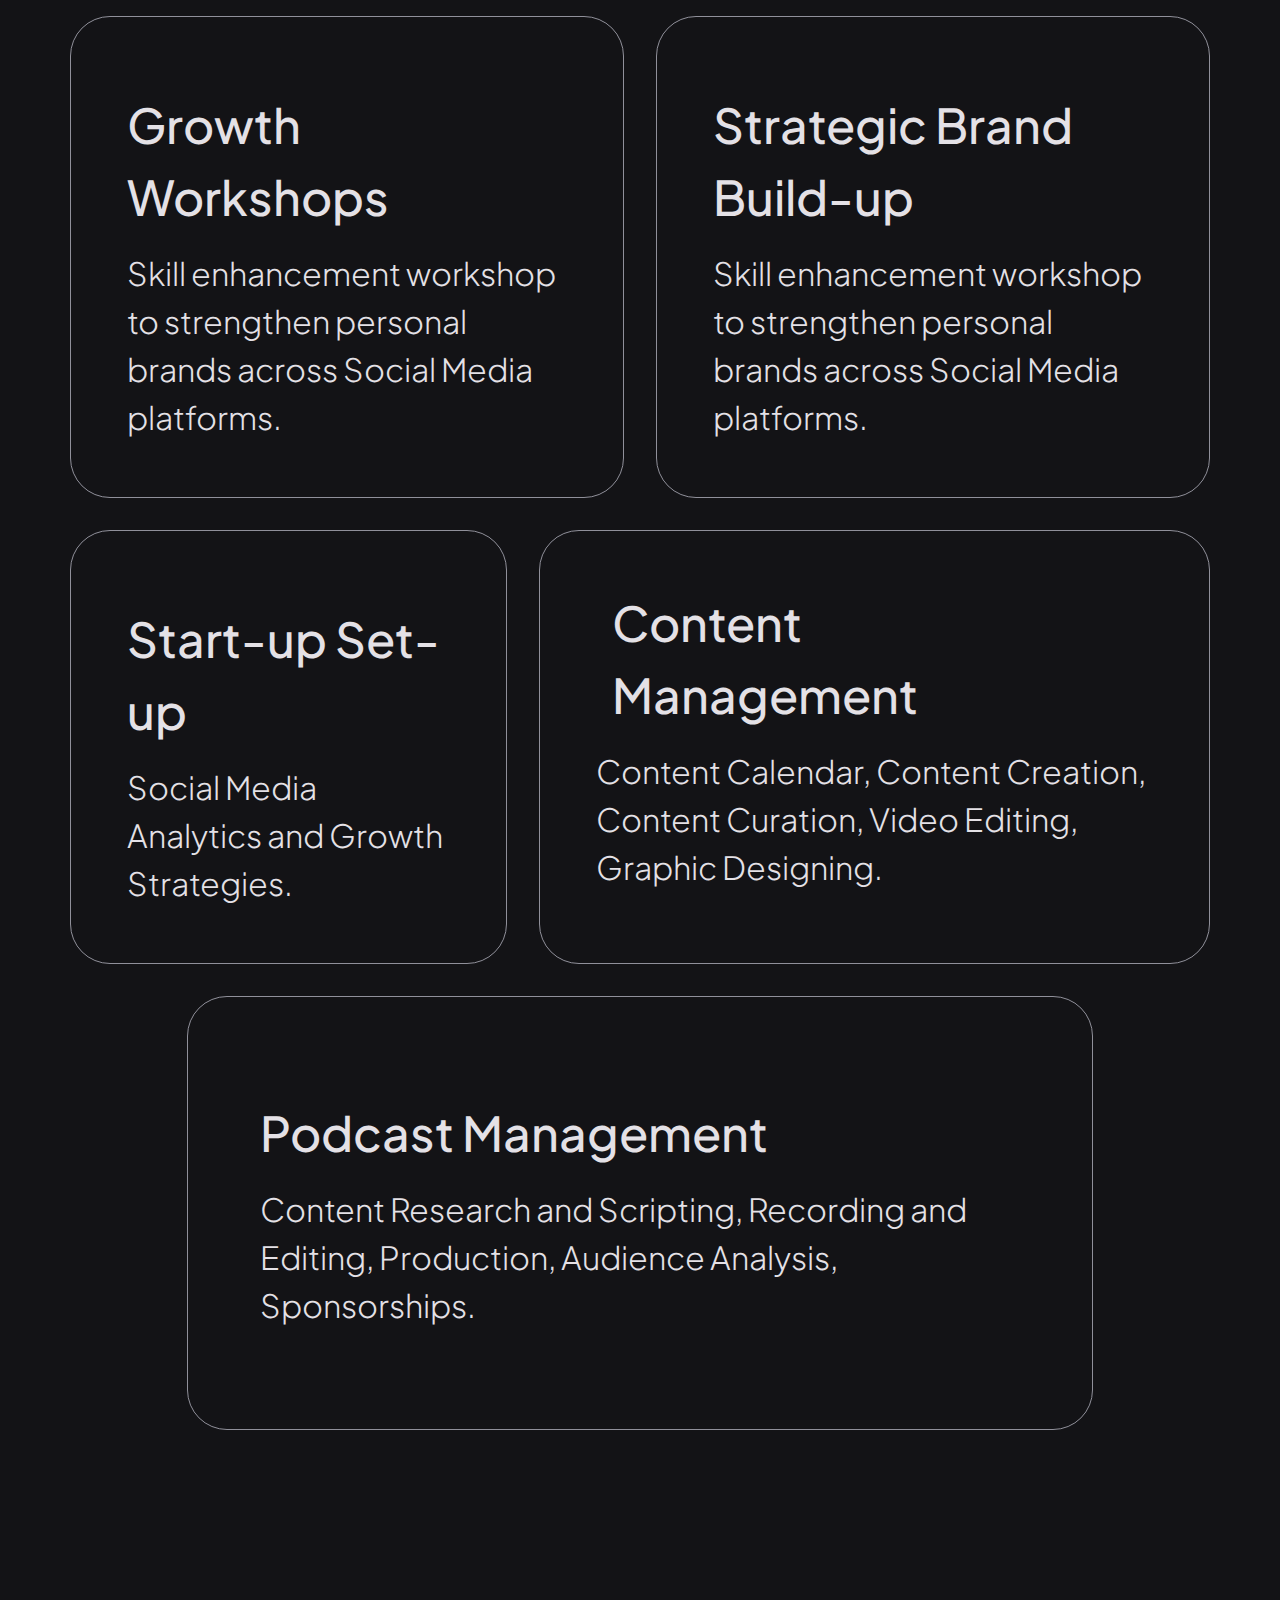
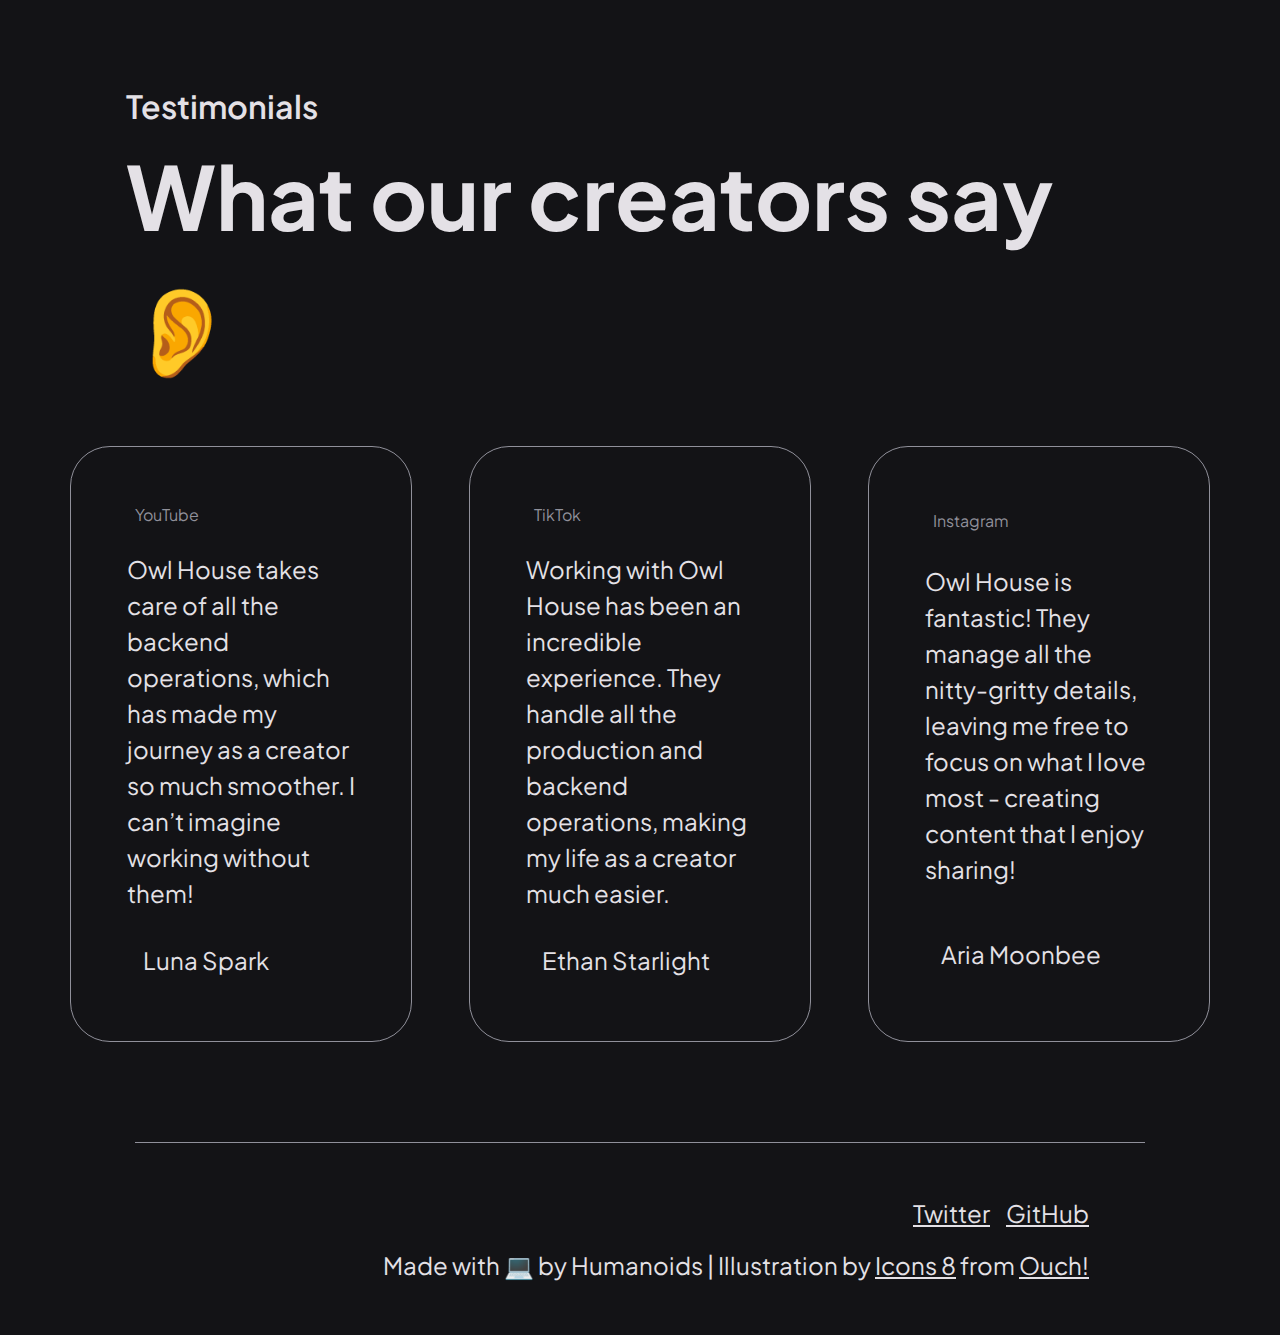
==== commit a7a66c60: "v1 done" ====
--- a/index.html
+++ b/index.html
@@ -22,9 +22,9 @@
             <div class="nav-logo-container"><img src="assets/nav-logo.png" alt=""></div>
 
             <div class="nav-menu-container">
-              <p class="nav-menu-item">About</p>
-              <p class="nav-menu-item">Services</p>
-              <p class="nav-menu-item">Clients</p>
+              <a href="#introSection" class="nav-menu-item">About</a>
+              <a href="#servicesSection" class="nav-menu-item">Services</a>
+              <a href="#testimonialSection" class="nav-menu-item">Clients</a>
             </div>
 
             <div class="nav-btn-container">
@@ -49,7 +49,7 @@
     <main>
       <!-- Introduction Section -->
       <section class="wrapper">
-        <div class="intro-container">
+        <div class="intro-container" id="introSection">
           <div class="intro-card-column-1">
 
             <div class="intro-card-wrapper">
@@ -128,7 +128,7 @@
               <div class="we-provide-image-wrapper-medium"><img src="assets/influencer-led-image.png" alt=""></div>
               <div class="we-provide-heading-wrapper-large">
                 <h3 class="we-provide-heading-large">Influencer-Led</h3>
-                <p>Growth Campaigns</p>
+                <p class="we-provide-text-large">Growth Campaigns</p>
               </div>
             </div>
           </div>
@@ -168,7 +168,7 @@
 
       <!-- Services Section -->
       <section class="wrapper">
-        <div class="services-container">
+        <div class="services-container" id="servicesSection">
           <div class="service-grid-container">
 
             <div class="grid-item-container-1">
@@ -267,7 +267,7 @@
 
       <!-- Testimonials Section -->
       <section class="wrapper">
-        <div class="testimonial-container">
+        <div class="testimonial-container" id="testimonialSection">
           <div class="section-heading-wrapper shw-padding">
             <p class="section-heading-overline">Testimonials</p>
             <h2 class="section-heading">What our creators say 👂</h2>
@@ -343,8 +343,8 @@
           <div class="footer-content">
             <img src="assets/footer-logo.png" alt="">
             <div class="footer-contact">
-              <a href="" class="footer-contact-links" target="_blank" rel="noopener">Twitter</a>
-              <a href="" class="footer-contact-links" target="_blank" rel="noopener">GitHub</a>
+              <a href="https://x.com/iamsudhug" class="footer-contact-links" target="_blank" rel="noopener">Twitter</a>
+              <a href="https://github.com/SadhuG" class="footer-contact-links" target="_blank" rel="noopener">GitHub</a>
             </div>
           </div>
 
--- a/style.css
+++ b/style.css
@@ -117,7 +117,8 @@
   gap: 32px;
 }
 
-.nav-menu-container>p {
+.nav-menu-item {
+  color: var(--text);
   font-weight: 500;
 }
 
@@ -365,6 +366,7 @@
   width: 100%;
   flex-direction: column;
   align-items: center;
+  justify-content: center;
   padding: 56px 52px;
   border-radius: 40px;
   border: 1px solid var(--outline);
@@ -374,6 +376,10 @@
   font-size: 3.5rem;
 }
 
+.we-provide-text-large {
+  font-size: 2.5rem;
+}
+
 .we-provide-card-container-landscape {
   width: 100%;
   align-items: center;
@@ -393,8 +399,11 @@
 }
 
 .we-provide-heading-wrapper>h3 {
-  font-size: 2.5rem;
+  font-size: 3rem;
   font-weight: 500;
+}
+.we-provide-heading-wrapper>p {
+  font-size: 2.5rem
 }
 
 .we-provide-heading-wrapper-landscape {
@@ -404,6 +413,9 @@
 .we-provide-heading-wrapper-landscape>h3 {
   font-size: 3rem;
 }
+.we-provide-heading-wrapper-landscape>p {
+  font-size: 2.5rem;
+}
 
 .we-provide-heading-wrapper-landscape {
   flex-direction: column;
@@ -412,6 +424,8 @@
 .we-provide-heading-wrapper-large {
   flex-direction: column;
 }
+
+/* Service cards */
 
 .service-grid-container {
   display: grid;
